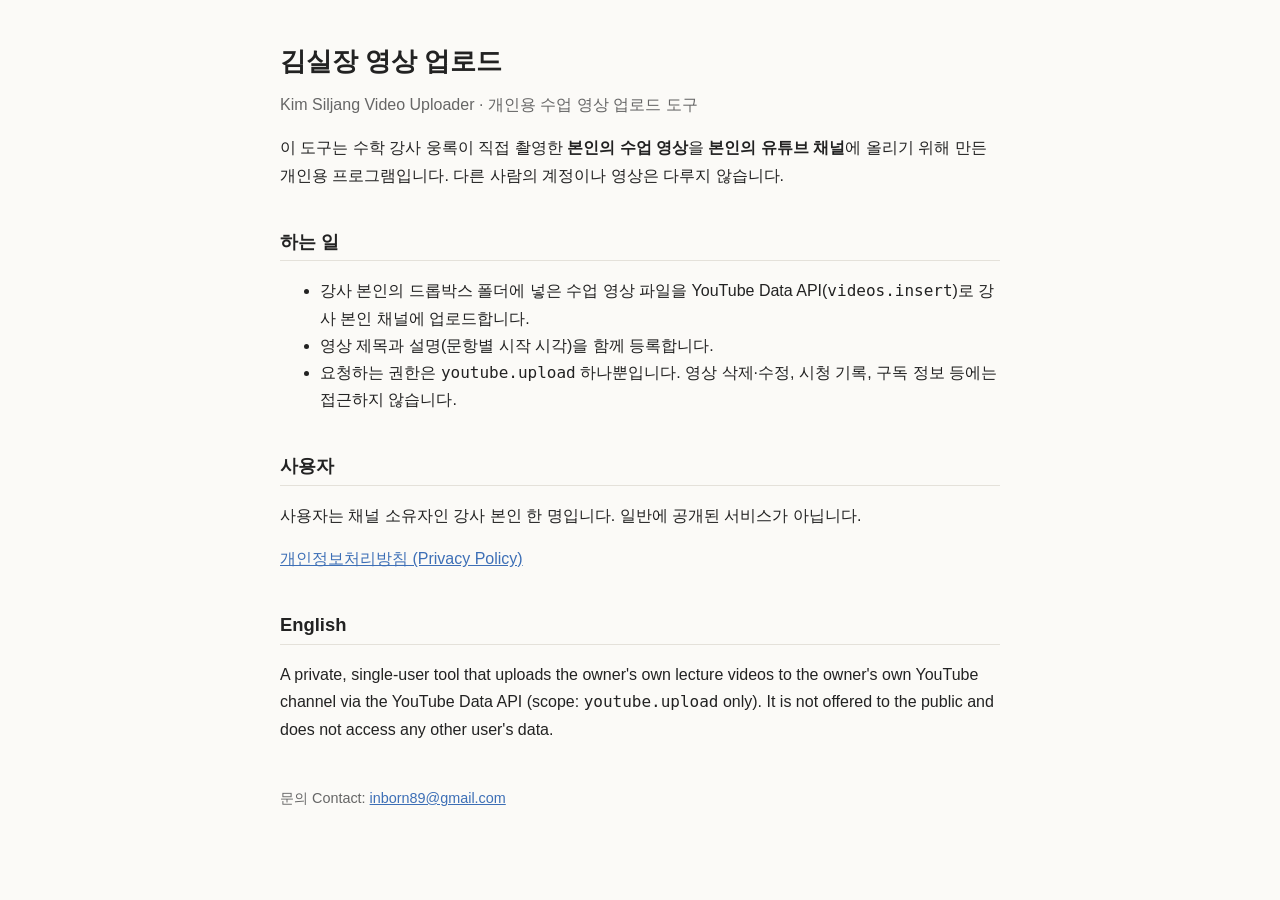
==== index.html @ 721c559a "Add files via upload" ====
<!doctype html><html lang="ko"><head><meta charset="utf-8"><meta name="viewport" content="width=device-width,initial-scale=1">
<title>김실장 영상 업로드</title><link rel="stylesheet" href="style.css"></head><body><main>
<h1>김실장 영상 업로드</h1>
<p class="sub">Kim Siljang Video Uploader · 개인용 수업 영상 업로드 도구</p>
<p>이 도구는 수학 강사 웅록이 직접 촬영한 <strong>본인의 수업 영상</strong>을 <strong>본인의 유튜브 채널</strong>에 올리기 위해 만든 개인용 프로그램입니다. 다른 사람의 계정이나 영상은 다루지 않습니다.</p>
<h2>하는 일</h2>
<ul>
<li>강사 본인의 드롭박스 폴더에 넣은 수업 영상 파일을 YouTube Data API(<code>videos.insert</code>)로 강사 본인 채널에 업로드합니다.</li>
<li>영상 제목과 설명(문항별 시작 시각)을 함께 등록합니다.</li>
<li>요청하는 권한은 <code>youtube.upload</code> 하나뿐입니다. 영상 삭제·수정, 시청 기록, 구독 정보 등에는 접근하지 않습니다.</li>
</ul>
<h2>사용자</h2>
<p>사용자는 채널 소유자인 강사 본인 한 명입니다. 일반에 공개된 서비스가 아닙니다.</p>
<p><a href="privacy.html">개인정보처리방침 (Privacy Policy)</a></p>
<h2>English</h2>
<p>A private, single-user tool that uploads the owner's own lecture videos to the owner's own YouTube channel via the YouTube Data API (scope: <code>youtube.upload</code> only). It is not offered to the public and does not access any other user's data.</p>
<footer>문의 Contact: <a href="mailto:inborn89@gmail.com">inborn89@gmail.com</a></footer>
</main></body></html>
---- style.css ----
:root{--bg:#fbfaf7;--fg:#222;--muted:#666;--accent:#3d6fb6;--line:#e4e1da}
@media (prefers-color-scheme:dark){:root{--bg:#16181c;--fg:#e8e6e1;--muted:#a3a19c;--accent:#8fb3ea;--line:#2c2f35}}
body{margin:0;background:var(--bg);color:var(--fg);font:16px/1.7 -apple-system,"Apple SD Gothic Neo","Noto Sans KR",sans-serif}
main{max-width:720px;margin:0 auto;padding:40px 16px 64px}
h1{font-size:1.6rem;margin:0 0 .3em}h2{font-size:1.15rem;margin:2em 0 .4em;border-bottom:1px solid var(--line);padding-bottom:.2em}
p.sub{color:var(--muted);margin-top:0}a{color:var(--accent)}footer{margin-top:3em;color:var(--muted);font-size:.9rem}
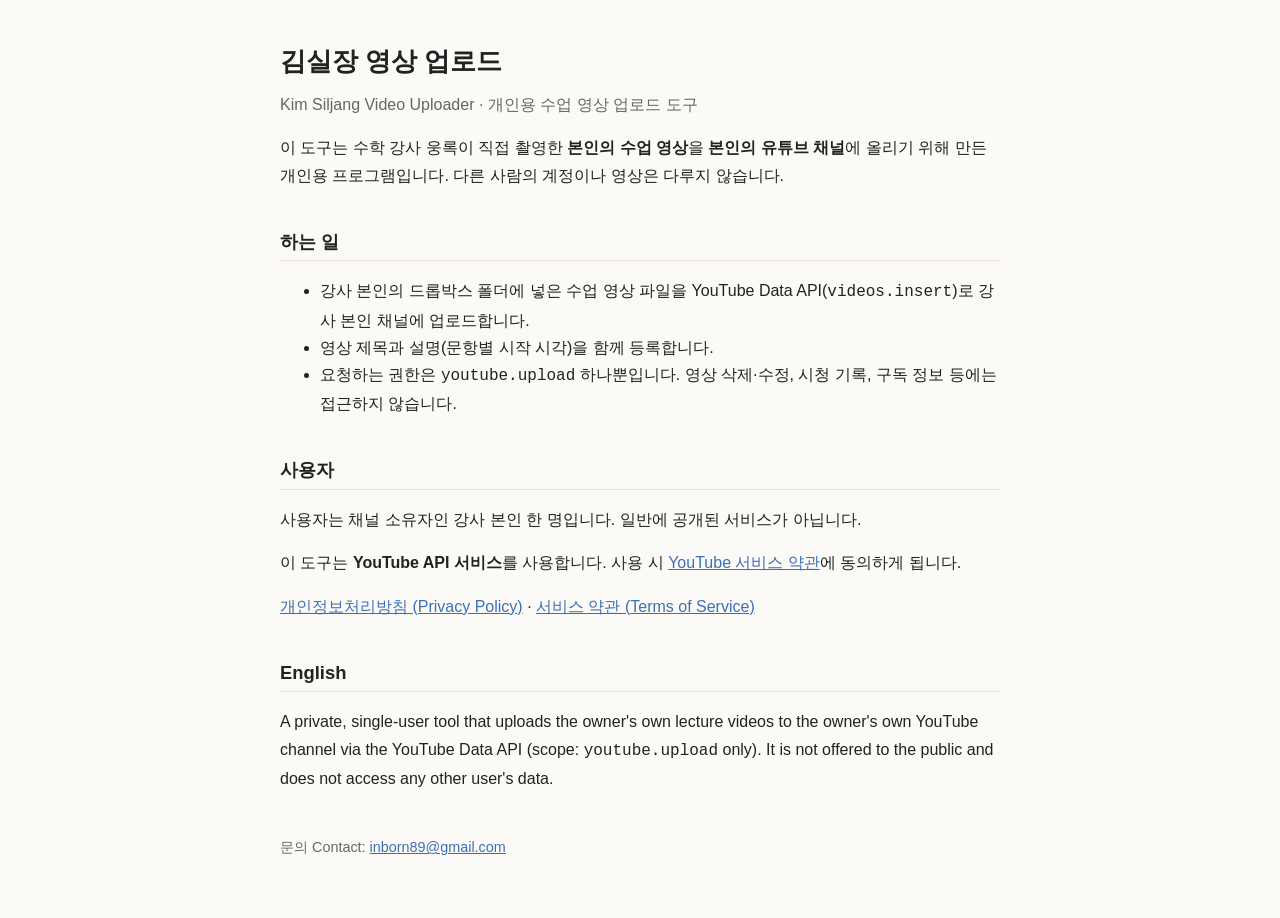
==== commit 8631d3e4: "Add files via upload" ====
--- a/index.html
+++ b/index.html
@@ -11,7 +11,8 @@
 </ul>
 <h2>사용자</h2>
 <p>사용자는 채널 소유자인 강사 본인 한 명입니다. 일반에 공개된 서비스가 아닙니다.</p>
-<p><a href="privacy.html">개인정보처리방침 (Privacy Policy)</a></p>
+<p>이 도구는 <strong>YouTube API 서비스</strong>를 사용합니다. 사용 시 <a href="https://www.youtube.com/t/terms">YouTube 서비스 약관</a>에 동의하게 됩니다.</p>
+<p><a href="privacy.html">개인정보처리방침 (Privacy Policy)</a> · <a href="terms.html">서비스 약관 (Terms of Service)</a></p>
 <h2>English</h2>
 <p>A private, single-user tool that uploads the owner's own lecture videos to the owner's own YouTube channel via the YouTube Data API (scope: <code>youtube.upload</code> only). It is not offered to the public and does not access any other user's data.</p>
 <footer>문의 Contact: <a href="mailto:inborn89@gmail.com">inborn89@gmail.com</a></footer>
